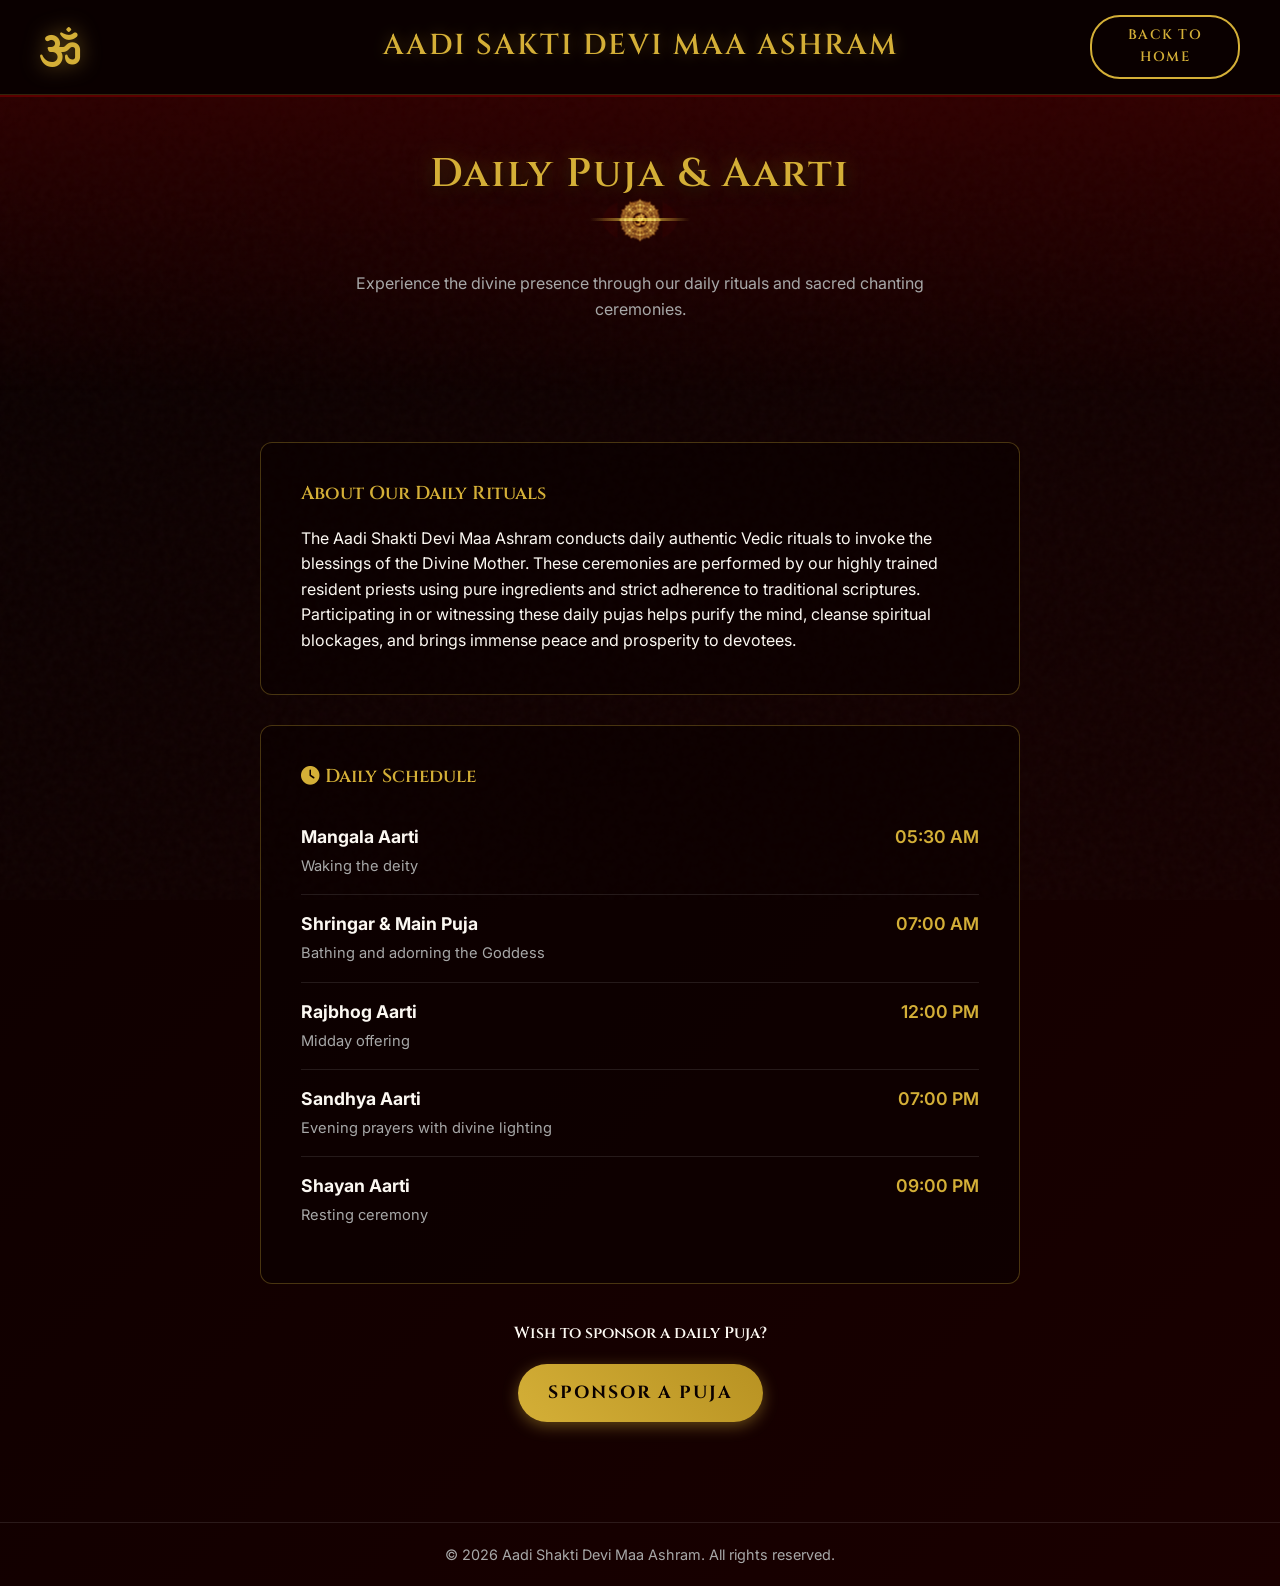
==== daily-puja.html @ 2a11b466 "Add new service pages, OM SVG ornament, and fix desktop nav layout" ====
<!DOCTYPE html>
<html lang="en">

<head>
    <meta charset="UTF-8">
    <meta name="viewport" content="width=device-width, initial-scale=1.0">
    <title>Daily Puja & Aarti - Aadi Shakti Devi Maa Ashram</title>
    <!-- Google Fonts -->
    <link rel="preconnect" href="https://fonts.googleapis.com">
    <link rel="preconnect" href="https://fonts.gstatic.com" crossorigin>
    <link href="https://fonts.googleapis.com/css2?family=Cinzel:wght@400;600;700;800&family=Inter:wght@300;400;500;600&display=swap" rel="stylesheet">
    <!-- FontAwesome -->
    <link rel="stylesheet" href="https://cdnjs.cloudflare.com/ajax/libs/font-awesome/6.4.0/css/all.min.css">
    <!-- Custom CSS (Reusing main styles) -->
    <link rel="stylesheet" href="styles.css">
    <style>
        .page-header {
            padding-top: 150px;
            padding-bottom: 50px;
            text-align: center;
            background: linear-gradient(to bottom, rgba(122, 0, 0, 0.4), transparent);
        }

        .content-section {
            padding: 50px 0;
            max-width: 800px;
            margin: 0 auto;
        }

        .content-card {
            background: rgba(10, 0, 0, 0.6);
            border: 1px solid rgba(212, 175, 55, 0.3);
            border-radius: 12px;
            padding: 40px;
            margin-bottom: 30px;
        }

        .puja-schedule {
            list-style: none;
            padding: 0;
        }

        .puja-schedule li {
            display: flex;
            justify-content: space-between;
            padding: 15px 0;
            border-bottom: 1px solid rgba(255, 255, 255, 0.1);
            font-size: 1.1rem;
        }

        .puja-schedule li:last-child {
            border-bottom: none;
        }

        .time {
            color: var(--accent-gold);
            font-weight: 600;
        }
    </style>
</head>

<body>
    <!-- 1. Header (Simplified for subpages) -->
    <header class="header">
        <div class="header-top">
            <div class="logo">
                <i class="fa-solid fa-om trishul-icon"></i>
            </div>
            
            <div class="site-title">
                <h1><a href="index.html">AADI SAKTI DEVI MAA ASHRAM</a></h1>
            </div>
            
            <div class="header-contact">
                <a href="index.html" class="btn btn-outline-gold rounded-btn">Back to Home</a>
                <button class="mobile-menu-btn" aria-label="Toggle Menu" style="display:none;">
                    <i class="fa-solid fa-bars"></i>
                </button>
            </div>
        </div>
    </header>

    <!-- 2. Page Header -->
    <section class="page-header">
        <div class="container">
            <h1 class="hero-title" style="font-size: 2.5rem; margin-bottom: 20px;">Daily Puja & Aarti</h1>
            <div class="ornament-divider"></div>
            <p style="color: var(--text-gray); max-width: 600px; margin: 20px auto;">Experience the divine presence through our daily rituals and sacred chanting ceremonies.</p>
        </div>
    </section>

    <!-- 3. Main Content -->
    <section class="content-section">
        <div class="container">
            
            <div class="content-card">
                <h3 style="color: var(--accent-gold); margin-bottom: 20px; font-family: var(--font-heading);">About Our Daily Rituals</h3>
                <p>The Aadi Shakti Devi Maa Ashram conducts daily authentic Vedic rituals to invoke the blessings of the Divine Mother. These ceremonies are performed by our highly trained resident priests using pure ingredients and strict adherence to traditional scriptures.</p>
                <p>Participating in or witnessing these daily pujas helps purify the mind, cleanse spiritual blockages, and brings immense peace and prosperity to devotees.</p>
            </div>

            <div class="content-card">
                <h3 style="color: var(--accent-gold); margin-bottom: 20px; font-family: var(--font-heading);"><i class="fa-solid fa-clock"></i> Daily Schedule</h3>
                <ul class="puja-schedule">
                    <li>
                        <span><strong>Mangala Aarti</strong> <br><small style="color:var(--text-gray)">Waking the deity</small></span>
                        <span class="time">05:30 AM</span>
                    </li>
                    <li>
                        <span><strong>Shringar & Main Puja</strong> <br><small style="color:var(--text-gray)">Bathing and adorning the Goddess</small></span>
                        <span class="time">07:00 AM</span>
                    </li>
                    <li>
                        <span><strong>Rajbhog Aarti</strong> <br><small style="color:var(--text-gray)">Midday offering</small></span>
                        <span class="time">12:00 PM</span>
                    </li>
                    <li>
                        <span><strong>Sandhya Aarti</strong> <br><small style="color:var(--text-gray)">Evening prayers with divine lighting</small></span>
                        <span class="time">07:00 PM</span>
                    </li>
                    <li>
                        <span><strong>Shayan Aarti</strong> <br><small style="color:var(--text-gray)">Resting ceremony</small></span>
                        <span class="time">09:00 PM</span>
                    </li>
                </ul>
            </div>

            <div class="text-center" style="margin-top: 40px;">
                <h4 style="margin-bottom: 20px;">Wish to sponsor a daily Puja?</h4>
                <a href="index.html#donate" class="btn btn-gold-filled rounded-btn" style="padding: 15px 30px; font-size: 1.1rem;">Sponsor a Puja</a>
            </div>

        </div>
    </section>

    <!-- 4. Footer -->
    <footer style="text-align: center; padding: 20px; border-top: 1px solid rgba(255,255,255,0.1); margin-top: 50px;">
        <p style="color: var(--text-gray); font-size: 0.9rem;">&copy; 2026 Aadi Shakti Devi Maa Ashram. All rights reserved.</p>
    </footer>

</body>
</html>
---- styles.css ----
/*======================================================
   Aadi Shakti Devi Maa Ashram
   Global Styles & Variables
======================================================*/

:root {
    /* Color Palette */
    --primary-red: #7A0000;
    --primary-red-dark: #5c0000;
    --secondary-orange: #FF6A00;
    --secondary-orange-active: #e65f00;
    --accent-gold: #D4AF37;
    --accent-gold-light: #f5d76e;
    --accent-gold-glow: rgba(212, 175, 55, 0.6);
    
    /* Backgrounds */
    --bg-dark-maroon: #1a0000;
    --bg-black: #0a0000;
    --bg-card: rgba(30, 0, 0, 0.8);
    --bg-overlay: rgba(0, 0, 0, 0.7);
    
    /* Text */
    --text-white: #fcf8f2;
    --text-gold-muted: #c9af6d;
    --text-gray: #a8a8a8;
    
    /* Typography */
    --font-heading: 'Cinzel', serif;
    --font-body: 'Inter', sans-serif;
    
    /* Effects */
    --shadow-gold: 0 4px 20px var(--accent-gold-glow);
    --shadow-dark: 0 10px 30px rgba(0, 0, 0, 0.8);
    --border-gold: 1px solid var(--accent-gold);
    --border-gold-glow: 1px solid rgba(212, 175, 55, 0.5);
    
    /* Transitions */
    --transition-fast: 0.2s ease-in-out;
    --transition-normal: 0.3s ease-in-out;
    --transition-slow: 0.5s ease-in-out;
}

/*======================================================
   Reset & Base Styles
======================================================*/

* {
    margin: 0;
    padding: 0;
    box-sizing: border-box;
}

html {
    scroll-behavior: smooth;
}

body {
    font-family: var(--font-body);
    background: linear-gradient(135deg, var(--bg-black) 0%, var(--bg-dark-maroon) 100%);
    color: var(--text-white);
    line-height: 1.6;
    overflow-x: hidden;
    position: relative;
    min-height: 100vh;
    width: 100vw;
    max-width: 100%;
}

/* Base Body pseudo-element for noise/texture if desired */
body::before {
    content: '';
    position: fixed;
    top: 0;
    left: 0;
    width: 100%;
    height: 100%;
    background-image: url('data:image/svg+xml,%3Csvg viewBox="0 0 200 200" xmlns="http://www.w3.org/2000/svg"%3E%3Cfilter id="noiseFilter"%3E%3CfeTurbulence type="fractalNoise" baseFrequency="0.65" numOctaves="3" stitchTiles="stitch"/%3E%3C/filter%3E%3Crect width="100%25" height="100%25" filter="url(%23noiseFilter)"/%3E%3C/svg%3E');
    opacity: 0.03;
    z-index: -1;
    pointer-events: none;
}

h1, h2, h3, h4, h5, h6 {
    font-family: var(--font-heading);
    font-weight: 600;
    margin-bottom: 1rem;
    line-height: 1.2;
}

a {
    text-decoration: none;
    color: var(--accent-gold);
    transition: color var(--transition-fast);
}

a:hover {
    color: var(--accent-gold-light);
}

ul {
    list-style: none;
}

img {
    max-width: 100%;
    height: auto;
    display: block;
}

/*======================================================
   Utility Classes
======================================================*/

.container {
    width: 100%;
    max-width: 1200px;
    margin: 0 auto;
    padding: 0 20px;
}

.section-padding {
    padding: 100px 0;
}

.text-center {
    text-align: center;
}

.text-gold {
    color: var(--accent-gold);
}

.text-small {
    font-size: 0.875rem;
}

.text-gold-muted {
    color: var(--text-gold-muted);
}

.mt-3 { margin-top: 1.5rem; }
.mt-4 { margin-top: 2rem; }

.mb-4 { margin-bottom: 2rem; }

.bg-dark-maroon {
    background-color: var(--bg-dark-maroon);
}

.relative-z {
    position: relative;
    z-index: 10;
}

.opacity-20 { opacity: 0.2; }
.opacity-30 { opacity: 0.3; }

/*======================================================
   Buttons
======================================================*/

.btn {
    display: inline-block;
    padding: 12px 28px;
    font-family: var(--font-body);
    font-weight: 500;
    font-size: 1rem;
    text-transform: uppercase;
    letter-spacing: 1px;
    border-radius: 4px;
    cursor: pointer;
    transition: all var(--transition-normal);
    border: none;
    text-align: center;
}

.btn-full {
    width: 100%;
}

.btn-primary {
    background: linear-gradient(45deg, var(--primary-red), var(--primary-red-dark));
    color: var(--text-white);
    border: 1px solid rgba(255, 255, 255, 0.1);
}

.btn-primary:hover {
    background: linear-gradient(45deg, var(--primary-red-dark), var(--primary-red));
    box-shadow: 0 4px 15px rgba(122, 0, 0, 0.5);
    color: var(--text-white);
}

.btn-gold-filled {
    background: linear-gradient(45deg, var(--accent-gold), #b89222);
    color: var(--bg-black);
    font-weight: 700;
    font-family: var(--font-heading);
    box-shadow: 0 4px 15px rgba(212, 175, 55, 0.4);
}

.btn-gold-filled:hover {
    background: linear-gradient(45deg, #b89222, var(--accent-gold));
    color: var(--bg-black);
    box-shadow: 0 6px 20px rgba(212, 175, 55, 0.6);
    transform: translateY(-2px);
}

.btn-outline-gold {
    background: transparent;
    border: 2px solid var(--accent-gold);
    color: var(--accent-gold);
}

.btn-outline-gold:hover {
    background: rgba(212, 175, 55, 0.1);
    color: var(--accent-gold-light);
    border-color: var(--accent-gold-light);
    box-shadow: var(--shadow-gold);
}

.rounded-btn {
    border-radius: 30px;
    padding: 12px 30px;
    font-family: var(--font-heading);
    letter-spacing: 2px;
}

.btn-text {
    display: inline-flex;
    align-items: center;
    gap: 8px;
    font-weight: 500;
    text-transform: uppercase;
    font-size: 0.9rem;
    letter-spacing: 1px;
}

.btn-text i {
    transition: transform var(--transition-fast);
}

.btn-text:hover i {
    transform: translateX(5px);
}

/* Glow Effect */
.glow-effect {
    position: relative;
}

.glow-effect::before {
    content: '';
    position: absolute;
    top: -2px; left: -2px; right: -2px; bottom: -2px;
    background: inherit;
    z-index: -1;
    filter: blur(10px);
    opacity: 0;
    transition: opacity var(--transition-normal);
    border-radius: inherit;
}

.glow-effect:hover::before {
    opacity: 0.8;
}

/*======================================================
   Grid Layouts
======================================================*/

.grid-3-col {
    display: grid;
    grid-template-columns: repeat(3, 1fr);
    gap: 30px;
}

.grid-2-col {
    display: grid;
    grid-template-columns: repeat(2, 1fr);
    gap: 40px;
}

/*======================================================
   Section Headers & Ornaments
======================================================*/

.section-subtitle {
    font-family: var(--font-body);
    color: var(--secondary-orange);
    text-transform: uppercase;
    letter-spacing: 3px;
    font-size: 0.9rem;
    margin-bottom: 10px;
}

.section-title {
    font-size: 2.5rem;
    color: var(--accent-gold);
    margin-bottom: 20px;
}

.ornament-divider {
    width: 100px;
    height: 3px;
    background: linear-gradient(90deg, transparent, var(--accent-gold), transparent);
    margin: 0 auto 50px auto;
    position: relative;
}

.ornament-divider::after {
    content: '';
    position: absolute;
    top: 50%;
    left: 50%;
    transform: translate(-50%, -50%);
    width: 45px;
    height: 45px;
    background-image: url('assets/ornament_om.png');
    background-color: var(--bg-black);
    background-size: contain;
    background-position: center;
    background-repeat: no-repeat;
    mix-blend-mode: screen;
    padding: 0 15px; /* Creates spacing from the line */
    border-radius: 50%;
}

/* Mandala Decorations */
.mandala-decoration {
    position: absolute;
    width: 200px;
    height: 200px;
    background-image: url('data:image/svg+xml;utf8,<svg viewBox="0 0 100 100" xmlns="http://www.w3.org/2000/svg"><path fill="none" stroke="%23D4AF37" stroke-width="0.5" d="M50,10 C50,10 60,30 80,30 C80,30 65,45 85,60 C85,60 65,65 50,90 C50,90 35,65 15,60 C15,60 35,45 20,30 C20,30 40,30 50,10 Z" opacity="0.3"/><circle cx="50" cy="50" r="15" fill="none" stroke="%23D4AF37" stroke-width="0.5" opacity="0.5"/><circle cx="50" cy="50" r="5" fill="%23D4AF37" opacity="0.4"/></svg>');
    background-size: contain;
    background-repeat: no-repeat;
    pointer-events: none;
    z-index: 1;
    animation: slowSpin 30s linear infinite;
}

@keyframes slowSpin {
    0% { transform: rotate(0deg); }
    100% { transform: rotate(360deg); }
}

.mandala-hero-left {
    top: 50%;
    left: -150px;
    transform: translateY(-50%);
    width: 400px;
    height: 400px;
    opacity: 0.3;
    background-image: url('assets/golden_mandala_detailed.png');
    background-size: contain;
    background-repeat: no-repeat;
    background-position: center;
    mix-blend-mode: screen;
}

.mandala-hero-right {
    top: 50%;
    right: -150px;
    transform: translateY(-50%);
    width: 400px;
    height: 400px;
    opacity: 0.3;
    background-image: url('assets/golden_mandala_detailed.png');
    background-size: contain;
    background-repeat: no-repeat;
    background-position: center;
    mix-blend-mode: screen;
}

.top-right { top: 20px; right: 20px; width: 100px; height: 100px; }
.bottom-left { bottom: 20px; left: 20px; width: 100px; height: 100px; }
.top-left { top: -30px; left: -30px; }

/*======================================================
   Cards
======================================================*/

.luxury-card {
    background: var(--bg-card);
    border: var(--border-gold-glow);
    border-radius: 12px;
    padding: 30px;
    position: relative;
    overflow: hidden;
    transition: transform var(--transition-normal), box-shadow var(--transition-normal);
    backdrop-filter: blur(10px);
    z-index: 2;
}

.luxury-card:hover {
    transform: translateY(-10px);
    box-shadow: var(--shadow-gold);
    border-color: var(--accent-gold);
}

.card-glow {
    position: absolute;
    width: 100px;
    height: 100px;
    background: radial-gradient(circle, var(--accent-gold-glow) 0%, transparent 70%);
    top: -50px;
    right: -50px;
    opacity: 0.5;
    border-radius: 50%;
    transition: transform var(--transition-normal);
    z-index: -1;
}

.luxury-card:hover .card-glow {
    transform: scale(1.5);
}

/*======================================================
   Header / Navbar
======================================================*/

.header {
    position: fixed;
    top: 0;
    left: 0;
    width: 100%;
    background: var(--bg-black);
    border-bottom: 2px solid var(--primary-red-dark);
    z-index: 1000;
    transition: all var(--transition-normal);
}

.header.scrolled {
    background: rgba(10, 0, 0, 0.95);
    box-shadow: 0 5px 20px rgba(0, 0, 0, 0.8);
    backdrop-filter: blur(10px);
}

.header-top {
    display: flex;
    justify-content: space-between;
    align-items: center;
    padding: 15px 40px; /* Add padding to sides instead of relying strictly on container */
    border-bottom: 1px solid rgba(212, 175, 55, 0.2);
    max-width: 1400px;
    margin: 0 auto;
}

.logo {
    display: flex;
    align-items: center;
    width: 150px; /* Align with right button for true center title */
}

.trishul-icon {
    font-size: 2.5rem;
    color: var(--accent-gold);
    filter: drop-shadow(0 0 10px rgba(212, 175, 55, 0.5));
}

.site-title {
    flex-grow: 1;
    text-align: center;
}

.site-title h1 {
    font-size: 1.8rem;
    margin: 0;
    letter-spacing: 2px;
}

.site-title h1 a {
    color: var(--accent-gold);
    text-shadow: 0 0 15px rgba(212, 175, 55, 0.3);
}

.header-contact {
    display: flex;
    justify-content: flex-end;
    align-items: center;
    width: 150px; /* Balance logo width */
    gap: 15px;
}

.header-contact .btn {
    padding: 8px 24px;
    font-size: 0.85rem;
    letter-spacing: 1.5px;
    font-weight: 600;
}

.contact-btn {
    display: flex;
    align-items: center;
    justify-content: center;
}

.contact-icon {
    display: none;
}

.main-nav {
    background: var(--primary-red-dark);
    padding: 12px 0;
    width: 100%; /* Ensure full width */
}

.main-nav .nav-links {
    display: flex;
    justify-content: center;
    gap: 40px;
}

.main-nav .nav-links a {
    color: var(--text-white);
    font-weight: 500;
    font-size: 0.95rem;
    font-family: var(--font-body);
    text-transform: capitalize;
    position: relative;
    padding: 5px 0;
    letter-spacing: 1px;
}

.main-nav .nav-links a:hover {
    color: var(--accent-gold);
}

.header-actions {
    display: flex;
    align-items: center;
    gap: 15px;
}

.mobile-menu-btn {
    display: none;
    background: none;
    border: none;
    color: var(--accent-gold);
    font-size: 1.5rem;
    cursor: pointer;
}

/* Mobile Nav Overlay */
.mobile-nav-overlay {
    position: fixed;
    top: 0;
    right: -100%;
    width: 300px;
    height: 100vh;
    background: var(--bg-dark-maroon);
    border-left: 2px solid var(--accent-gold);
    z-index: 1001;
    padding: 50px 30px;
    transition: right var(--transition-normal) cubic-bezier(0.77, 0, 0.175, 1);
    box-shadow: -10px 0 30px rgba(0,0,0,0.8);
    display: flex;
    flex-direction: column;
}

.mobile-nav-overlay.active {
    right: 0;
}

.mobile-nav-close {
    position: absolute;
    top: 20px;
    right: 20px;
    font-size: 1.5rem;
    color: var(--accent-gold);
    cursor: pointer;
}

.mobile-nav-links {
    display: flex;
    flex-direction: column;
    gap: 20px;
    margin-top: 40px;
}

.mobile-nav-links a {
    font-family: var(--font-heading);
    font-size: 1.5rem;
    color: var(--text-white);
    display: block;
    border-bottom: 1px solid rgba(255,255,255,0.1);
    padding-bottom: 10px;
}

.mobile-nav-links a:hover {
    color: var(--accent-gold);
    padding-left: 10px;
}

.mobile-nav-links .mobile-donate-btn {
    margin-top: 20px;
    border: none;
    font-family: var(--font-body);
    font-size: 1rem;
    text-align: center;
}

/*======================================================
   Hero Section
======================================================*/

.hero {
    min-height: 100vh;
    position: relative;
    display: flex;
    align-items: center;
    justify-content: center;
    text-align: center;
    overflow: hidden;
    padding-top: 150px; /* Space for the header */
    padding-bottom: 80px; 
}

.hero-container {
    display: flex;
    flex-direction: column;
    align-items: center;
    justify-content: center;
    position: relative;
    z-index: 2;
    width: 100%;
}

.hero-image-wrapper {
    width: 100%;
    max-width: 800px;
    display: flex;
    justify-content: center;
    margin-bottom: -20px; /* pull text up slightly */
    position: relative;
    z-index: 1;
}

.hero-durga-img {
    max-height: 55vh;
    width: auto;
    max-width: 100%;
    object-fit: contain;
    /* Soften the edges to blend */
    mask-image: radial-gradient(ellipse at center, black 40%, transparent 80%);
    -webkit-mask-image: radial-gradient(ellipse at center, black 40%, transparent 80%);
    /* Animation stopped per user request */
}

.hero-background {
    position: absolute;
    top: 0; left: 0; width: 100%; height: 100%;
    z-index: -2;
    background: radial-gradient(circle at center top, rgba(122, 0, 0, 0.4) 0%, var(--bg-black) 80%);
}

.hero-overlay {
    position: absolute;
    top: 0; left: 0; width: 100%; height: 100%;
    background: url('https://images.unsplash.com/photo-1590076215667-875d4efbfaf9?ixlib=rb-4.0.3&auto=format&fit=crop&w=1920&q=80') center/cover no-repeat;
    opacity: 0.1;
    z-index: -1;
    mix-blend-mode: overlay;
}

.hero-content {
    max-width: 900px;
    position: relative;
    z-index: 2;
}

.hero-title {
    font-size: 3.5rem;
    color: var(--accent-gold);
    text-shadow: 0 5px 15px rgba(0,0,0,0.9), 0 0 20px rgba(212, 175, 55, 0.4);
    margin-bottom: 15px;
    letter-spacing: 2px;
    font-family: var(--font-heading);
}

.hero-subtitle {
    font-size: 1.1rem;
    font-weight: 300;
    color: var(--text-white);
    margin-bottom: 40px;
    text-shadow: 0 2px 5px rgba(0,0,0,1);
    font-family: var(--font-body);
}

.hero-buttons {
    display: flex;
    gap: 20px;
    justify-content: center;
}

/* Animations for Hero Text */
.animate-fade-in-up {
    animation: fadeInUp 1s cubic-bezier(0.2, 0.8, 0.2, 1) both;
}

.delay-1 { animation-delay: 0.2s; }
.delay-2 { animation-delay: 0.4s; }
.delay-3 { animation-delay: 0.6s; }

@keyframes fadeInUp {
    from {
        opacity: 0;
        transform: translateY(30px);
    }
    to {
        opacity: 1;
        transform: translateY(0);
    }
}

/*======================================================
   Services Section
======================================================*/

.service-card {
    text-align: center;
}

.card-icon {
    width: 70px;
    height: 70px;
    background: rgba(212, 175, 55, 0.1);
    border: 1px solid var(--accent-gold);
    border-radius: 50%;
    display: flex;
    align-items: center;
    justify-content: center;
    margin: 0 auto 20px auto;
    font-size: 2rem;
    color: var(--secondary-orange);
    transition: all var(--transition-normal);
    box-shadow: inset 0 0 15px rgba(212, 175, 55, 0.2);
}

.service-card:hover .card-icon {
    background: var(--accent-gold);
    color: var(--bg-black);
    transform: rotateY(180deg);
}

.service-card h4 {
    font-size: 1.5rem;
    color: var(--text-white);
    margin-bottom: 15px;
}

.service-card p {
    color: var(--text-gray);
    margin-bottom: 25px;
    font-size: 0.95rem;
}

/*======================================================
   Our Sanctuary Section
======================================================*/

.sanctuary-gallery {
    gap: 20px;
}

.image-card {
    position: relative;
    border-radius: 12px;
    overflow: hidden;
    height: 350px;
    border: var(--border-gold-glow);
    cursor: pointer;
}

.image-placeholder {
    width: 100%;
    height: 100%;
    background-size: cover;
    background-position: center;
    transition: transform var(--transition-slow);
}

.bg-temple { background-image: url('https://images.unsplash.com/photo-1621217646141-8edce03d8d64?ixlib=rb-4.0.3&auto=format&fit=crop&w=800&q=80'); }
.bg-ashram { background-image: url('https://images.unsplash.com/photo-1545674068-154a1be7d25e?ixlib=rb-4.0.3&auto=format&fit=crop&w=800&q=80'); }
.bg-retreat { background-image: url('https://images.unsplash.com/photo-1593811167562-9cef47bfc4d7?ixlib=rb-4.0.3&auto=format&fit=crop&w=800&q=80'); }

.image-card::after {
    content: '';
    position: absolute;
    top: 0; left: 0; width: 100%; height: 100%;
    background: linear-gradient(to top, rgba(10,0,0,0.9) 0%, rgba(10,0,0,0.3) 50%, transparent 100%);
}

.image-card:hover .image-placeholder {
    transform: scale(1.1);
}

.image-card-content {
    position: absolute;
    bottom: 0;
    left: 0;
    width: 100%;
    padding: 25px;
    z-index: 2;
    transform: translateY(20px);
    transition: transform var(--transition-normal);
}

.image-card:hover .image-card-content {
    transform: translateY(0);
}

.image-card-content h4 {
    font-size: 1.5rem;
    color: var(--accent-gold);
    margin-bottom: 5px;
}

.image-card-content p {
    color: var(--text-white);
    font-size: 0.9rem;
    opacity: 0;
    transition: opacity var(--transition-normal);
}

.image-card:hover .image-card-content p {
    opacity: 1;
}

/*======================================================
   Upcoming Events Section
======================================================*/

.events-list {
    display: flex;
    flex-direction: column;
    gap: 30px;
    max-width: 900px;
    margin: 0 auto;
}

.horizontal-card {
    display: grid;
    grid-template-columns: 300px 1fr;
    padding: 0; /* Remove default luxury-card padding */
}

.event-image {
    height: 100%;
    min-height: 250px;
    background-size: cover;
    background-position: center;
    border-right: 1px solid rgba(212, 175, 55, 0.2);
}

.bg-navratri { background-image: url('https://images.unsplash.com/photo-1601614397711-20b12bc1a812?ixlib=rb-4.0.3&auto=format&fit=crop&w=800&q=80'); }
.bg-satsang { background-image: url('https://images.unsplash.com/photo-1544367567-0f2fcb009e0b?ixlib=rb-4.0.3&auto=format&fit=crop&w=800&q=80'); }

.event-details {
    padding: 30px;
    display: flex;
    gap: 25px;
    align-items: center;
}

.event-date {
    display: flex;
    flex-direction: column;
    align-items: center;
    justify-content: center;
    background: rgba(255, 106, 0, 0.1);
    border: 1px solid var(--secondary-orange);
    border-radius: 8px;
    min-width: 80px;
    height: 80px;
    box-shadow: inset 0 0 10px rgba(255, 106, 0, 0.2);
}

.event-date .day {
    font-family: var(--font-heading);
    font-size: 2rem;
    font-weight: 700;
    color: var(--accent-gold);
    line-height: 1;
}

.event-date .month {
    font-size: 0.8rem;
    text-transform: uppercase;
    color: var(--text-white);
    letter-spacing: 1px;
    margin-top: 5px;
}

.event-info {
    flex-grow: 1;
}

.event-info h4 {
    font-size: 1.4rem;
    margin-bottom: 5px;
}

.event-time {
    color: var(--secondary-orange);
    font-size: 0.9rem;
    margin-bottom: 10px;
}

.event-desc {
    color: var(--text-gray);
    font-size: 0.95rem;
}

.event-action {
    min-width: 120px;
}

/*======================================================
   Gallery Section
======================================================*/

.masonry-gallery {
    display: grid;
    grid-template-columns: repeat(4, 1fr);
    grid-auto-rows: 250px;
    gap: 15px;
}

.gallery-item {
    border-radius: 8px;
    overflow: hidden;
    position: relative;
    border: 1px solid rgba(212, 175, 55, 0.2);
}

.gallery-img {
    width: 100%;
    height: 100%;
    background-size: cover;
    background-position: center;
    transition: transform var(--transition-slow);
}

.gallery-item:hover .gallery-img {
    transform: scale(1.1);
}

.gallery-item::after {
    content: '';
    position: absolute;
    top: 0; left: 0; right: 0; bottom: 0;
    background: rgba(212, 175, 55, 0.2);
    opacity: 0;
    transition: opacity var(--transition-normal);
}

.gallery-item:hover::after {
    opacity: 1;
}

/* Sizing classes for Masonry look */
.size-large { grid-column: span 2; grid-row: span 2; }
.size-tall { grid-row: span 2; }
.size-wide { grid-column: span 2; }
.size-normal { grid-column: span 1; grid-row: span 1; }

/* Placeholder Images */
.g-img-1 { background-image: url('https://images.unsplash.com/photo-1514489024785-50ec09493f0b?ixlib=rb-4.0.3&auto=format&fit=crop&w=800&q=80'); }
.g-img-2 { background-image: url('https://images.unsplash.com/photo-1621217646141-8edce03d8d64?ixlib=rb-4.0.3&auto=format&fit=crop&w=800&q=80'); }
.g-img-3 { background-image: url('https://images.unsplash.com/photo-1601614397711-20b12bc1a812?ixlib=rb-4.0.3&auto=format&fit=crop&w=800&q=80'); }
.g-img-4 { background-image: url('https://images.unsplash.com/photo-1545674068-154a1be7d25e?ixlib=rb-4.0.3&auto=format&fit=crop&w=800&q=80'); }
.g-img-5 { background-image: url('https://images.unsplash.com/photo-1544367567-0f2fcb009e0b?ixlib=rb-4.0.3&auto=format&fit=crop&w=800&q=80'); }
.g-img-6 { background-image: url('https://images.unsplash.com/photo-1593811167562-9cef47bfc4d7?ixlib=rb-4.0.3&auto=format&fit=crop&w=800&q=80'); }

/*======================================================
   Donation Section
======================================================*/

.cta-section {
    position: relative;
    padding: 120px 0;
    background: linear-gradient(135deg, var(--primary-red) 0%, var(--secondary-orange) 100%);
    overflow: hidden;
}

.donation-overlay {
    position: absolute;
    top: 0; left: 0; width: 100%; height: 100%;
    background: url('data:image/svg+xml;utf8,<svg viewBox="0 0 100 100" xmlns="http://www.w3.org/2000/svg"><path fill="none" stroke="rgba(255,255,255,0.1)" stroke-width="1" d="M0,50 Q25,25 50,50 T100,50"/></svg>') 0 0/100px 100px;
    z-index: 1;
}

.cta-title {
    font-size: 3rem;
    color: var(--text-white);
    text-shadow: 0 2px 10px rgba(0,0,0,0.3);
    margin-bottom: 20px;
}

.cta-desc {
    max-width: 700px;
    margin: 0 auto 40px auto;
    font-size: 1.1rem;
    text-shadow: 0 1px 5px rgba(0,0,0,0.5);
}

.donation-options {
    display: flex;
    justify-content: center;
    gap: 20px;
    flex-wrap: wrap;
}

.donate-opt {
    min-width: 150px;
    background: rgba(0,0,0,0.4);
    border-color: rgba(255,255,255,0.3);
    color: var(--text-white);
}

.donate-opt:hover {
    background: var(--accent-gold);
    border-color: var(--accent-gold);
}

.donate-opt.active {
    background: var(--accent-gold);
    color: var(--bg-black);
    border-color: var(--accent-gold);
    transform: scale(1.05);
    box-shadow: 0 10px 30px rgba(0,0,0,0.4);
}

.tax-info {
    text-shadow: 0 1px 2px rgba(0,0,0,0.8);
}

/*======================================================
   Contact Section
======================================================*/

.contact-layout {
    align-items: stretch;
}

.form-group {
    margin-bottom: 20px;
}

.form-group label {
    display: block;
    margin-bottom: 8px;
    color: var(--text-gold-muted);
    font-family: var(--font-heading);
    letter-spacing: 1px;
}

.form-input {
    width: 100%;
    padding: 12px 15px;
    background: rgba(0, 0, 0, 0.5);
    border: 1px solid rgba(212, 175, 55, 0.3);
    border-radius: 4px;
    color: var(--text-white);
    font-family: var(--font-body);
    transition: all var(--transition-fast);
}

.form-input:focus {
    outline: none;
    border-color: var(--accent-gold);
    box-shadow: 0 0 10px rgba(212, 175, 55, 0.2);
    background: rgba(0, 0, 0, 0.8);
}

.map-wrapper {
    height: 100%;
    min-height: 400px;
    padding: 10px; /* map edge style */
}

/*======================================================
   Footer
======================================================*/

.footer {
    background: var(--bg-black);
    border-top: 2px solid var(--primary-red-dark);
    padding: 80px 0 20px 0;
    position: relative;
    overflow: hidden;
}

.footer-grid {
    display: grid;
    grid-template-columns: 2fr 1fr 1fr 1fr;
    gap: 40px;
    margin-bottom: 50px;
}

.footer-brand .logo h2 {
    font-size: 1.5rem;
    color: var(--text-white);
    margin: 0;
}

.footer-desc {
    color: var(--text-gray);
    margin-top: 20px;
    font-size: 0.95rem;
}

.footer h3 {
    font-size: 1.2rem;
    color: var(--accent-gold);
    margin-bottom: 20px;
    position: relative;
    padding-bottom: 10px;
}

.footer h3::after {
    content: '';
    position: absolute;
    bottom: 0; left: 0;
    width: 30px; height: 2px;
    background: var(--secondary-orange);
}

.footer-links ul li {
    margin-bottom: 10px;
}

.footer-links ul li a {
    color: var(--text-gray);
    position: relative;
    padding-left: 15px;
}

.footer-links ul li a::before {
    content: '\f105'; /* fontawesome angle-right */
    font-family: 'Font Awesome 6 Free';
    font-weight: 900;
    position: absolute;
    left: 0; top: 0;
    color: var(--accent-gold);
    font-size: 0.8rem;
}

.footer-links ul li a:hover {
    color: var(--accent-gold);
    padding-left: 20px;
}

.contact-details li {
    color: var(--text-gray);
    margin-bottom: 15px;
    display: flex;
    gap: 15px;
    align-items: flex-start;
}

.contact-details li i {
    color: var(--secondary-orange);
    margin-top: 5px;
}

.social-icons {
    display: flex;
    gap: 15px;
}

.social-link {
    width: 40px; height: 40px;
    border-radius: 50%;
    background: rgba(212, 175, 55, 0.1);
    display: flex;
    align-items: center; justify-content: center;
    border: 1px solid rgba(212, 175, 55, 0.3);
    color: var(--accent-gold);
    transition: all var(--transition-normal);
}

.social-link:hover {
    background: var(--accent-gold);
    color: var(--bg-black);
    transform: translateY(-5px);
}

.footer-bottom {
    border-top: 1px solid rgba(255,255,255,0.1);
    padding-top: 20px;
    display: flex;
    justify-content: space-between;
    color: var(--text-gray);
    font-size: 0.9rem;
    position: relative;
    z-index: 2;
}

.footer-bottom-links {
    display: flex;
    gap: 20px;
}

.footer-bottom-links a {
    color: var(--text-gray);
}
.footer-bottom-links a:hover {
    color: var(--accent-gold);
}

/*======================================================
   Responsive Design
======================================================*/

/* Tablet */
@media (max-width: 992px) {
    .grid-3-col, .grid-2-col, .footer-grid {
        grid-template-columns: repeat(2, 1fr);
    }
    
    .footer-grid {
        gap: 30px;
    }
    
    .horizontal-card {
        grid-template-columns: 200px 1fr;
    }
    
    .masonry-gallery {
        grid-template-columns: repeat(3, 1fr);
    }
    
    .hero-title {
        font-size: 3rem;
    }
}

/* Mobile */
@media (max-width: 768px) {
    .grid-3-col, .grid-2-col, .footer-grid {
        grid-template-columns: 1fr;
    }
    
    .main-nav, .header-actions .btn {
        display: none;
    }
    
    .mobile-menu-btn {
        display: block;
    }
    
    .contact-text {
        display: none;
    }
    
    .contact-icon {
        display: block;
        font-size: 1.2rem;
    }
    
    .header-contact .contact-btn {
        display: none; /* Removed completely on mobile per user request */
    }
    
    .hero {
        padding-top: 130px;
        min-height: auto; /* allow text to flow naturally */
    }
    
    .hero-image-wrapper {
        margin-bottom: 20px;
        margin-top: 10px;
    }
    
    .hero-durga-img {
        max-height: 35vh;
    }

    .hero-title {
        font-size: 1.5rem; /* Further reduced size to prevent wrapping */
        margin-top: 10px;
        text-shadow: 0 5px 15px rgba(0,0,0,0.9);
        letter-spacing: 0px;
    }
    
    .hero-subtitle {
        font-size: 0.9rem; /* Reduced size */
        margin-bottom: 25px;
    }
    
    .hero-buttons {
        flex-direction: column;
        padding: 0 20px;
        gap: 15px; 
    }
    
    .hero-buttons .btn {
        padding: 10px 15px;
        font-size: 0.8rem; /* Smaller button text */
    }
    
    /* Adjust Mandalas for mobile to prevent central overlap */
    .mandala-hero-left {
        left: -200px;
        width: 300px;
        height: 300px;
        opacity: 0.2;
    }
    
    .mandala-hero-right {
        right: -200px;
        width: 300px;
        height: 300px;
        opacity: 0.2;
    }
    
    .hero-subtitle {
        font-size: 1rem;
    }
    
    .hero-buttons {
        flex-direction: column;
        padding: 0 20px;
    }
    
    .horizontal-card {
        grid-template-columns: 1fr;
        grid-template-rows: 200px auto;
    }
    
    .event-image {
        border-right: none;
        border-bottom: 1px solid rgba(212, 175, 55, 0.2);
    }
    
    .event-details {
        flex-direction: column;
        align-items: flex-start;
        text-align: center;
    }
    
    .event-date {
        margin: 0 auto;
    }
    
    .masonry-gallery {
        grid-template-columns: 1fr 1fr;
        grid-auto-rows: 200px;
    }
    
    .size-large, .size-wide, .size-tall, .size-normal {
        grid-column: span 1;
        grid-row: span 1;
    }
    
    .cta-title {
        font-size: 2.2rem;
    }
    
    .footer-bottom {
        flex-direction: column;
        align-items: center;
        gap: 10px;
        text-align: center;
    }
}

@media (max-width: 480px) {
    .masonry-gallery {
        grid-template-columns: 1fr;
    }
}

/*======================================================
   Particles Animation
======================================================*/
#particles-container {
    position: fixed;
    top: 0; left: 0; width: 100%; height: 100%;
    pointer-events: none;
    z-index: 10;
    overflow: hidden;
}

.diya-particle {
    position: absolute;
    width: 6px; height: 6px;
    background: var(--accent-gold);
    border-radius: 50%;
    box-shadow: 0 0 10px 2px var(--secondary-orange), 0 0 20px 5px var(--primary-red);
    opacity: 0;
    animation: floatUp 15s linear infinite;
}

@keyframes floatUp {
    0% {
        transform: translateY(100vh) scale(0);
        opacity: 0;
    }
    10% {
        opacity: 0.8;
        transform: translateY(90vh) scale(1);
    }
    90% {
        opacity: 0.4;
    }
    100% {
        transform: translateY(-100px) scale(0);
        opacity: 0;
    }
}
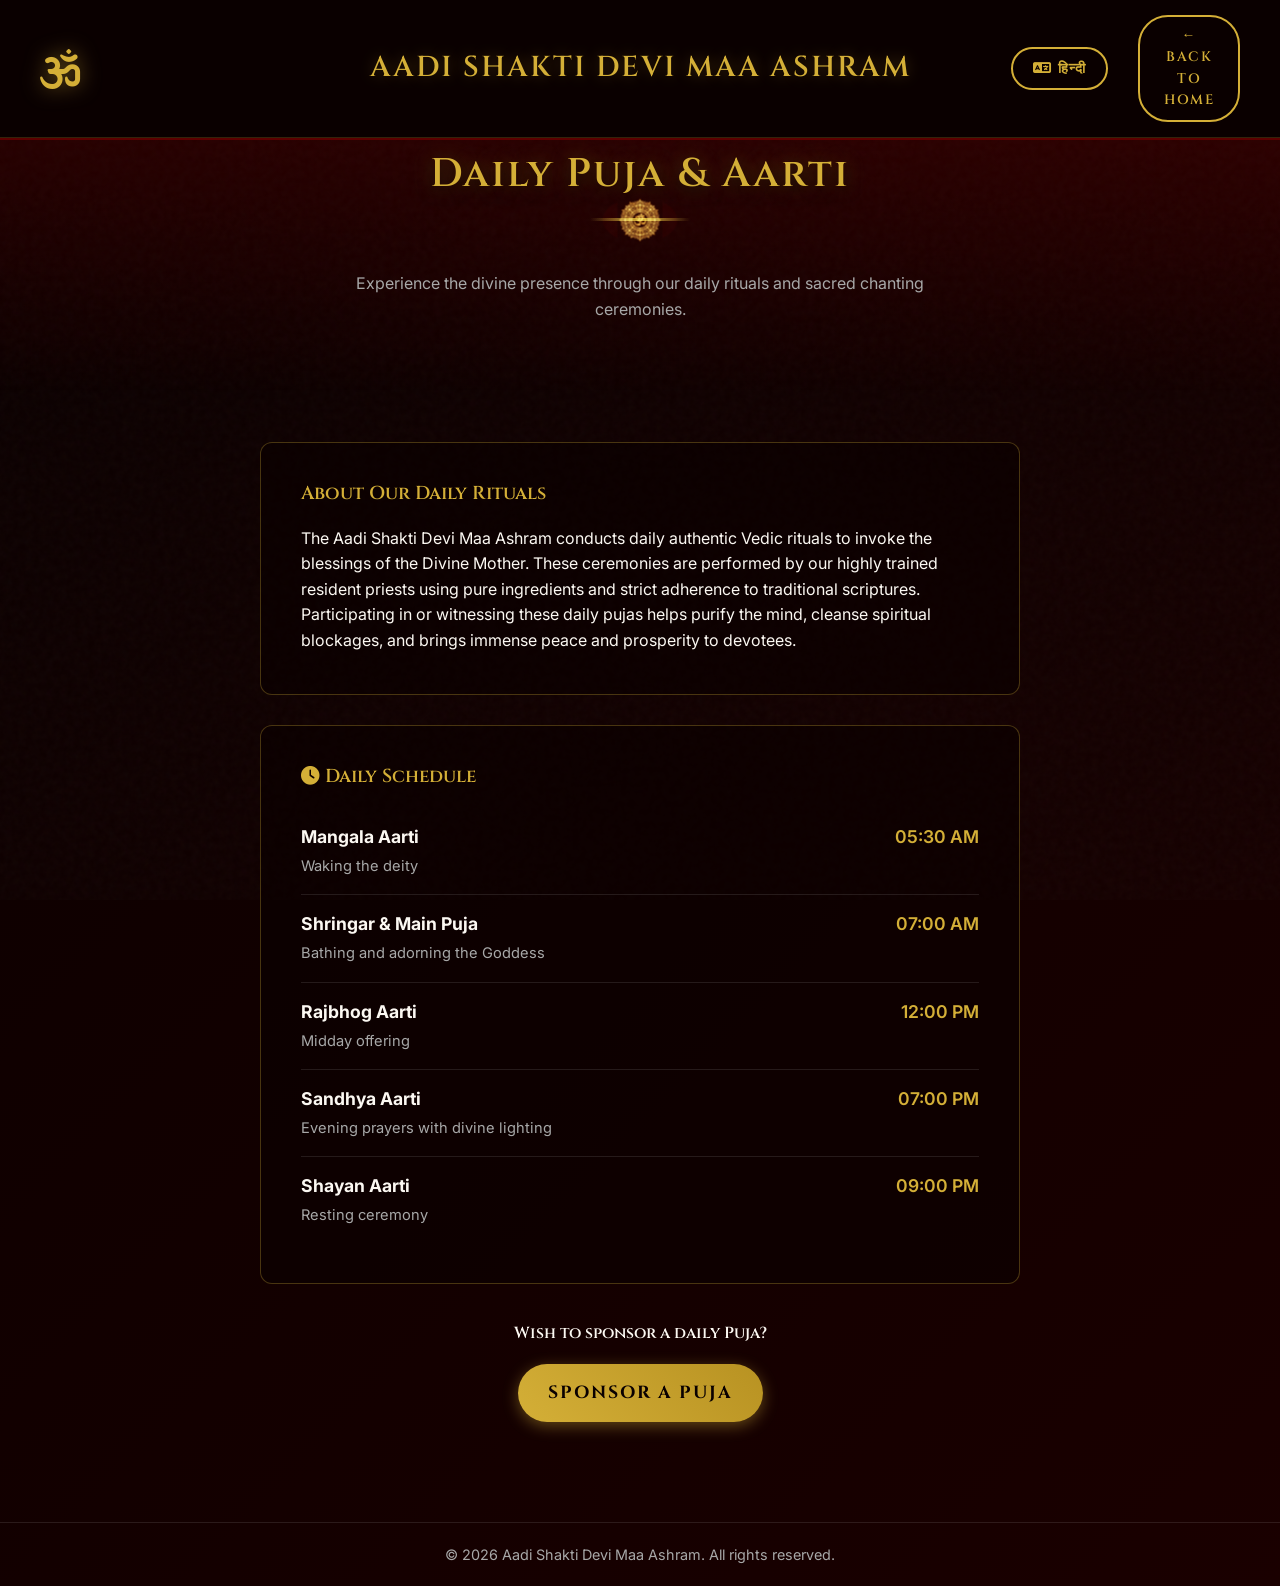
==== commit 51a6e594: "Integrated Hindi translation toggle across all pages using Google Translate API" ====
--- a/daily-puja.html
+++ b/daily-puja.html
@@ -68,11 +68,19 @@
             </div>
             
             <div class="site-title">
-                <h1><a href="index.html">AADI SAKTI DEVI MAA ASHRAM</a></h1>
+                <h1><a href="index.html">AADI SHAKTI DEVI MAA ASHRAM</a></h1>
             </div>
             
             <div class="header-contact">
-                <a href="index.html" class="btn btn-outline-gold rounded-btn">Back to Home</a>
+                <div id="google_translate_element" style="display:none"></div>
+                <!-- Hindi Toggle Button -->
+                <button id="hindi-toggle" class="btn btn-outline-gold rounded-btn translation-btn" onclick="toggleHindi()">
+                    <i class="fa-solid fa-language"></i> हिन्दी
+                </button>
+                <a href="index.html" class="btn btn-outline-gold rounded-btn">
+                    <span class="back-text-full">&larr; Back to Home</span>
+                    <span class="back-text-short">&larr; Back</span>
+                </a>
                 <button class="mobile-menu-btn" aria-label="Toggle Menu" style="display:none;">
                     <i class="fa-solid fa-bars"></i>
                 </button>
@@ -138,5 +146,19 @@
         <p style="color: var(--text-gray); font-size: 0.9rem;">&copy; 2026 Aadi Shakti Devi Maa Ashram. All rights reserved.</p>
     </footer>
 
+    <script src="script.js"></script>
+
+    <!-- Google Translate Script -->
+    <script type="text/javascript">
+        function googleTranslateElementInit() {
+            new google.translate.TranslateElement({
+                pageLanguage: 'en',
+                includedLanguages: 'hi,en',
+                layout: google.translate.TranslateElement.InlineLayout.SIMPLE,
+                autoDisplay: false
+            }, 'google_translate_element');
+        }
+    </script>
+    <script type="text/javascript" src="//translate.google.com/translate_a/element.js?cb=googleTranslateElementInit"></script>
 </body>
 </html>
--- a/styles.css
+++ b/styles.css
@@ -217,6 +217,30 @@
     border-color: var(--accent-gold-light);
     box-shadow: var(--shadow-gold);
 }
+
+.translation-btn {
+    padding: 10px 20px !important;
+    margin-right: 15px;
+    font-size: 0.9rem !important;
+    white-space: nowrap;
+}
+
+.active-hi {
+    background: var(--accent-gold) !important;
+    color: var(--bg-black) !important;
+}
+
+/* Hide Google Translate Banner */
+.goog-te-banner-frame.skiptranslate, .goog-te-gadget-icon {
+    display: none !important;
+}
+body {
+    top: 0px !important;
+}
+.goog-te-menu-value {
+    display: none !important;
+}
+
 
 .rounded-btn {
     border-radius: 30px;
@@ -455,6 +479,7 @@
     font-size: 2.5rem;
     color: var(--accent-gold);
     filter: drop-shadow(0 0 10px rgba(212, 175, 55, 0.5));
+    margin-right: 14px;
 }
 
 .site-title {
@@ -630,13 +655,13 @@
     max-width: 800px;
     display: flex;
     justify-content: center;
-    margin-bottom: -20px; /* pull text up slightly */
+    margin-bottom: 20px; /* Give text breathing room */
     position: relative;
     z-index: 1;
 }
 
 .hero-durga-img {
-    max-height: 55vh;
+    max-height: 45vh;
     width: auto;
     max-width: 100%;
     object-fit: contain;
@@ -779,9 +804,8 @@
     transition: transform var(--transition-slow);
 }
 
-.bg-temple { background-image: url('https://images.unsplash.com/photo-1621217646141-8edce03d8d64?ixlib=rb-4.0.3&auto=format&fit=crop&w=800&q=80'); }
+.bg-temple { background-image: url('assets/sacred_temple.jpg'); background-position: center 20%; }
 .bg-ashram { background-image: url('https://images.unsplash.com/photo-1545674068-154a1be7d25e?ixlib=rb-4.0.3&auto=format&fit=crop&w=800&q=80'); }
-.bg-retreat { background-image: url('https://images.unsplash.com/photo-1593811167562-9cef47bfc4d7?ixlib=rb-4.0.3&auto=format&fit=crop&w=800&q=80'); }
 
 .image-card::after {
     content: '';
@@ -826,6 +850,172 @@
     opacity: 1;
 }
 
+/* Founder Profile Snippet */
+.founder-snippet {
+    margin-top: 60px;
+    background: linear-gradient(135deg, rgba(20, 5, 5, 0.95) 0%, rgba(30, 10, 10, 0.9) 100%);
+    border: 1px solid rgba(212, 175, 55, 0.3);
+    padding: 40px;
+}
+
+.founder-grid {
+    display: grid;
+    grid-template-columns: 250px 1fr;
+    gap: 40px;
+    align-items: center;
+}
+
+.founder-image-wrapper {
+    position: relative;
+    width: 250px;
+    height: 250px;
+    border-radius: 50%;
+    padding: 10px;
+    background: linear-gradient(45deg, var(--accent-gold), transparent, var(--secondary-orange));
+    animation: rotateGradient 10s linear infinite;
+}
+
+@keyframes rotateGradient {
+    0% { transform: rotate(0deg); }
+    100% { transform: rotate(360deg); }
+}
+
+.founder-img-circle {
+    width: 100%;
+    height: 100%;
+    object-fit: cover;
+    border-radius: 50%;
+    border: 4px solid var(--bg-black);
+    position: relative;
+    z-index: 2;
+    /* Counter-rotate the image so it stays upright while the border spins */
+    animation: counterRotate 10s linear infinite;
+}
+
+@keyframes counterRotate {
+    0% { transform: rotate(0deg); }
+    100% { transform: rotate(-360deg); }
+}
+
+.founder-glow {
+    position: absolute;
+    top: 50%; left: 50%;
+    transform: translate(-50%, -50%);
+    width: 120%; height: 120%;
+    background: radial-gradient(circle, rgba(212, 175, 55, 0.2) 0%, transparent 70%);
+    border-radius: 50%;
+    z-index: 1;
+}
+
+.founder-title {
+    font-size: 1.2rem;
+    color: var(--accent-gold);
+    margin-bottom: 20px;
+    font-family: var(--font-heading);
+    line-height: 1.4;
+}
+
+.founder-title span {
+    font-size: 2rem;
+    color: var(--text-white);
+    display: block;
+    margin-top: 5px;
+}
+
+.founder-bio {
+    color: var(--text-gray);
+    font-size: 1.05rem;
+    line-height: 1.8;
+    margin-bottom: 20px;
+}
+
+@media (max-width: 768px) {
+    .founder-grid {
+        grid-template-columns: 1fr;
+        text-align: center;
+    }
+    
+    .founder-image-wrapper {
+        margin: 0 auto;
+        width: 200px;
+        height: 200px;
+    }
+    
+    .founder-title span {
+        font-size: 1.5rem;
+    }
+}
+
+/*======================================================
+   PRYYAS Trust Section
+======================================================*/
+.pryyas-trust {
+    position: relative;
+    overflow: hidden;
+}
+
+.pryyas-logo-wrapper {
+    position: relative;
+    padding: 20px;
+}
+
+.pryyas-logo-img {
+    max-width: 100%;
+    height: auto;
+    filter: drop-shadow(0 0 20px rgba(212, 175, 55, 0.4));
+    animation: float 6s ease-in-out infinite;
+}
+
+/* On mobile: logo appears first (top), text below - handled by HTML order now */
+@media (max-width: 768px) {
+    .pryyas-grid {
+        display: flex;
+        flex-direction: column;
+        align-items: center; /* Center logo and content */
+        text-align: center;
+    }
+
+    .pryyas-logo-wrapper {
+        margin-bottom: 20px;
+    }
+
+    .pryyas-logo-img {
+        display: block;
+        max-width: 180px; /* Slightly smaller on mobile as requested */
+        margin: 0 auto;
+    }
+
+    .pillar-list li {
+        justify-content: center; /* Center list items on mobile */
+    }
+}
+
+.pillar-list {
+    list-style: none;
+    padding: 0;
+    margin-bottom: 30px;
+}
+
+.pillar-list li {
+    font-size: 1.1rem;
+    color: var(--text-gray);
+    margin-bottom: 15px;
+    display: flex;
+    align-items: center;
+    gap: 15px;
+}
+
+.pillar-list li i {
+    font-size: 1.5rem;
+    width: 30px;
+    text-align: center;
+}
+
+/* Color utilities for icons */
+.text-green { color: #4CAF50 !important; }
+.text-red { color: #f44336 !important; }
+.text-orange { color: #ff9800 !important; }
+
 /*======================================================
    Upcoming Events Section
 ======================================================*/
@@ -1222,6 +1412,12 @@
     .footer-grid {
         gap: 30px;
     }
+
+    /* Logo appears first on tablet */
+    .footer-brand {
+        order: -1;
+        grid-column: 1 / -1;
+    }
     
     .horizontal-card {
         grid-template-columns: 200px 1fr;
@@ -1358,6 +1554,37 @@
         font-size: 2.2rem;
     }
     
+    /* Footer responsive fixes */
+    .footer-brand {
+        order: -1;  /* Logo/brand appears FIRST on mobile */
+        text-align: center;
+    }
+
+    .footer-brand .logo {
+        justify-content: center;
+    }
+
+    .footer-brand .trishul-icon {
+        font-size: 1.8rem;   /* Smaller Om icon on mobile */
+        margin-right: 10px;
+    }
+
+    .footer-brand .logo h2 {
+        font-size: 1.2rem;   /* Smaller logo text on mobile */
+    }
+
+    .footer-links {
+        display: none;       /* Hide Quick Links on mobile */
+    }
+
+    /* Center event Register button on mobile */
+    .event-action {
+        display: flex;
+        justify-content: center;
+        width: 100%;
+        margin-top: 10px;
+    }
+
     .footer-bottom {
         flex-direction: column;
         align-items: center;
@@ -1410,3 +1637,15 @@
         opacity: 0;
     }
 }
+/* Shorten back button text on mobile */
+.back-text-full { display: inline !important; }
+.back-text-short { display: none !important; }
+
+@media (max-width: 768px) {
+    .back-text-full { display: none !important; }
+    .back-text-short { display: inline !important; }
+}
+
+/* Margin utilities for sub-headers */
+.mt-6 { margin-top: 4rem !important; }
+.mt-section { margin-top: 100px !important; }
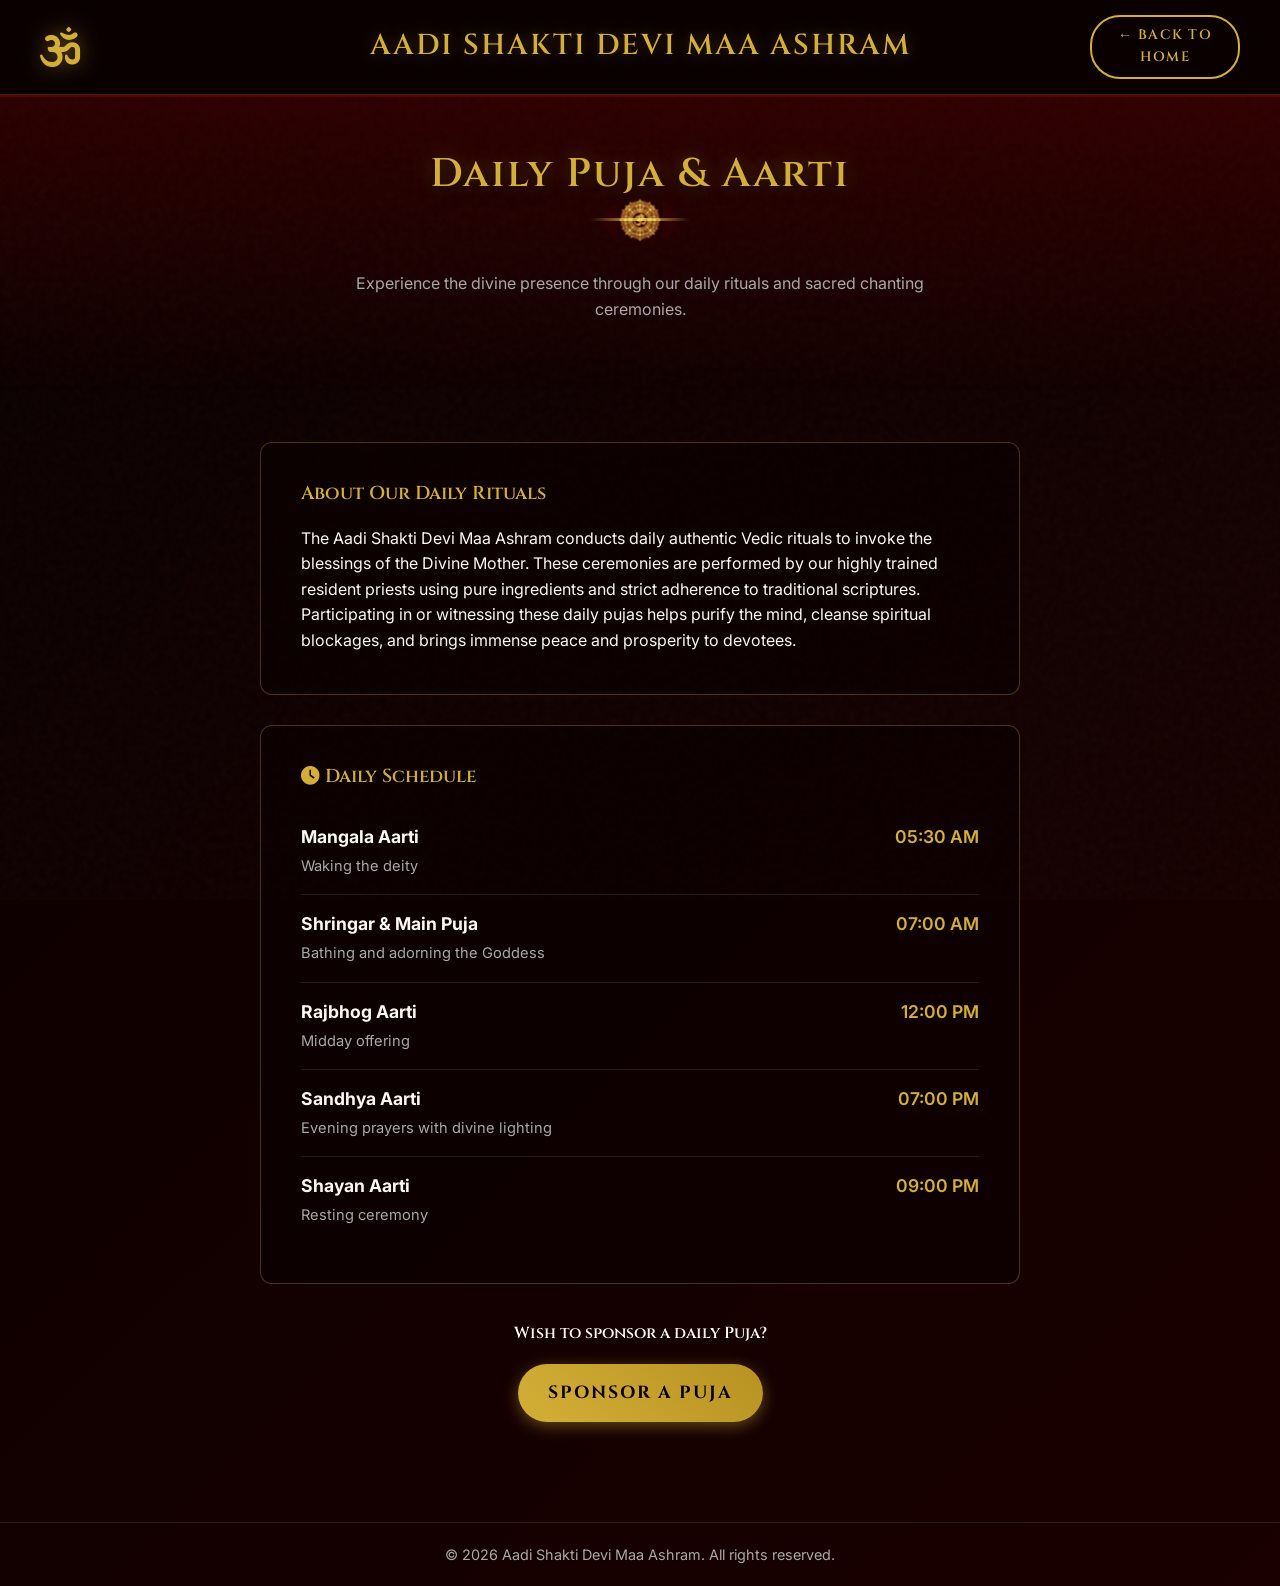
==== commit 6a61053b: "Final design refinements: Centered PRYYAS logo, fixed subpage typos, and integrated (commented out) " ====
--- a/daily-puja.html
+++ b/daily-puja.html
@@ -72,11 +72,11 @@
             </div>
             
             <div class="header-contact">
-                <div id="google_translate_element" style="display:none"></div>
+                <!-- <div id="google_translate_element" style="display:none"></div> -->
                 <!-- Hindi Toggle Button -->
-                <button id="hindi-toggle" class="btn btn-outline-gold rounded-btn translation-btn" onclick="toggleHindi()">
+                <!-- <button id="hindi-toggle" class="btn btn-outline-gold rounded-btn translation-btn" onclick="toggleHindi()">
                     <i class="fa-solid fa-language"></i> हिन्दी
-                </button>
+                </button> -->
                 <a href="index.html" class="btn btn-outline-gold rounded-btn">
                     <span class="back-text-full">&larr; Back to Home</span>
                     <span class="back-text-short">&larr; Back</span>
@@ -148,8 +148,8 @@
 
     <script src="script.js"></script>
 
-    <!-- Google Translate Script -->
-    <script type="text/javascript">
+    <!-- Google Translate Script - Commented out for now -->
+    <!-- <script type="text/javascript">
         function googleTranslateElementInit() {
             new google.translate.TranslateElement({
                 pageLanguage: 'en',
@@ -159,6 +159,6 @@
             }, 'google_translate_element');
         }
     </script>
-    <script type="text/javascript" src="//translate.google.com/translate_a/element.js?cb=googleTranslateElementInit"></script>
+    <script type="text/javascript" src="//translate.google.com/translate_a/element.js?cb=googleTranslateElementInit"></script> -->
 </body>
 </html>
--- a/styles.css
+++ b/styles.css
@@ -218,6 +218,7 @@
     box-shadow: var(--shadow-gold);
 }
 
+/* Translation Button Styles - Commented out
 .translation-btn {
     padding: 10px 20px !important;
     margin-right: 15px;
@@ -230,7 +231,7 @@
     color: var(--bg-black) !important;
 }
 
-/* Hide Google Translate Banner */
+/* Hide Google Translate Banner - Commented out
 .goog-te-banner-frame.skiptranslate, .goog-te-gadget-icon {
     display: none !important;
 }
@@ -240,6 +241,7 @@
 .goog-te-menu-value {
     display: none !important;
 }
+*/
 
 
 .rounded-btn {
